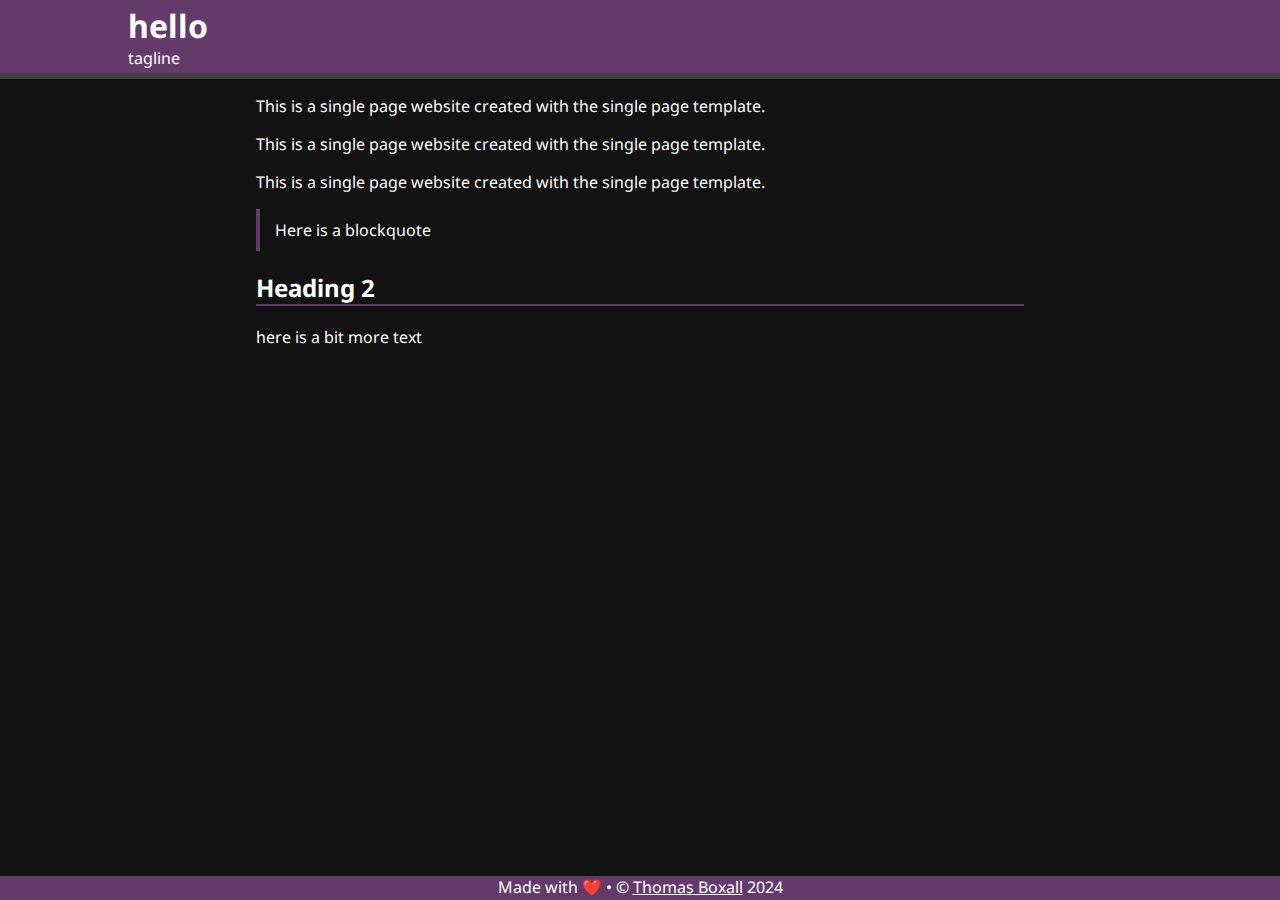
==== development/multi-page.html @ 58f3352c "start workin on global-styles; mult-page and single-page template" ====
<!DOCTYPE html>

<title>Multi-Page Site</title>

<link rel="stylesheet" href="multi-page.css">
<style>
    html{
        --theme-color: #643A6B;
    }
</style>

<header>
    <h1>hello</h1>
    <p class="tagline">tagline</p>
</header>

<main>
    <p>This is a single page website created with the single page template. </p>
    <p>This is a single page website created with the single page template. </p>
    <p>This is a single page website created with the single page template. </p>
    <blockquote>Here is a blockquote</blockquote>

    <h2>Heading 2</h2>
    <p>here is a bit more text</p>
</main>

<footer>
    <p>Made with ❤️  &bull; &copy; <a href="https://thomasboxall.net">Thomas Boxall</a> 2024</p>
</footer>
---- development/multi-page.css ----
/* 
Multi-Page Static Site CSS
Thomas Boxall <contact@thomasboxall.net> (github.com/thomasboxall)
*/

@import 'global-styles.css';

header{
    background-color: var(--theme-color);
    padding-left: 10%;
    padding-bottom: 0.25em;
    padding-top: 0.25em;
    border-bottom: #413F42 6px solid;
}

h1{
    margin: 0px;
}

h2{
    border-bottom: var(--theme-color) 2px solid;
}

.tagline{
    margin: 0px;
}
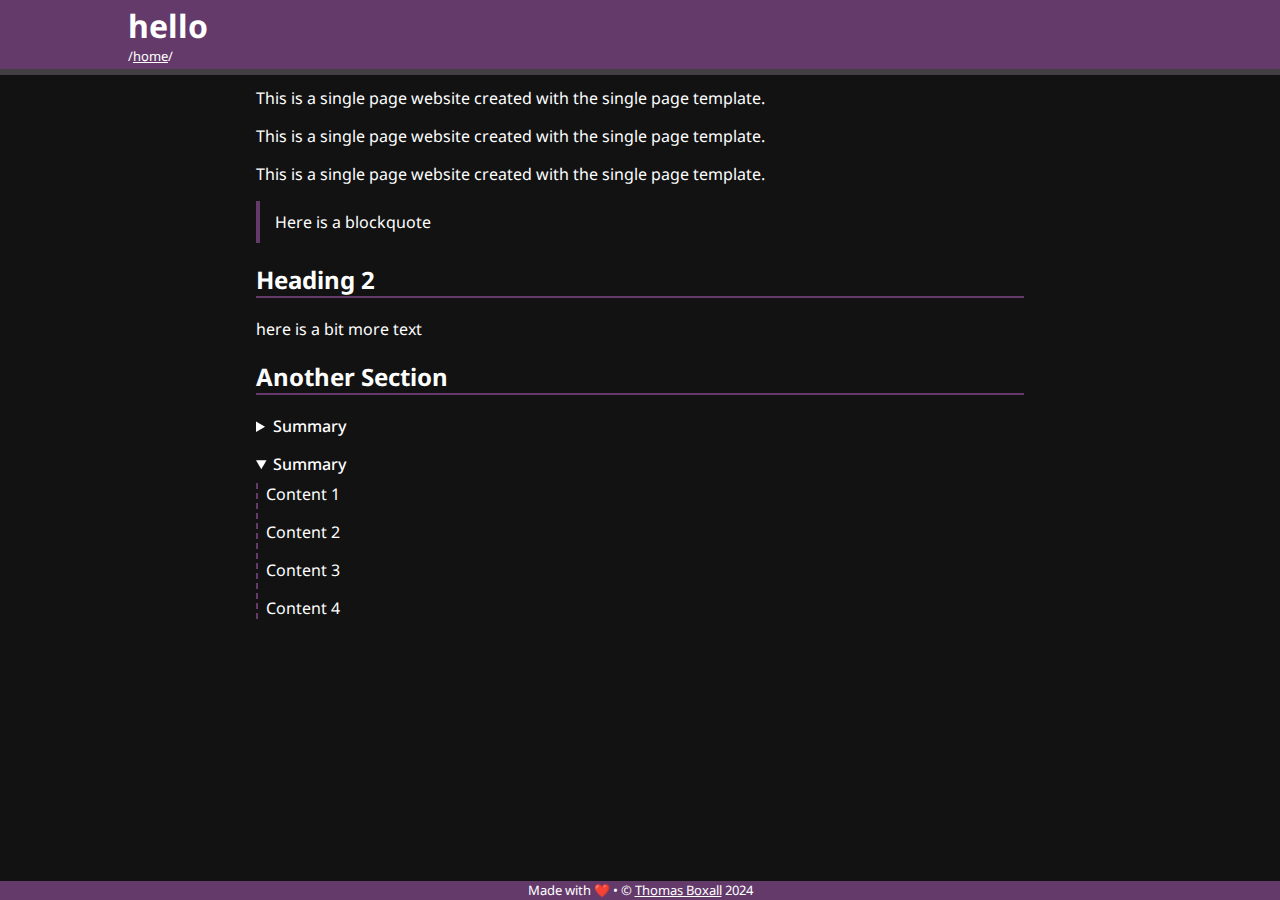
==== commit a5879fba: "more work" ====
--- a/development/multi-page.html
+++ b/development/multi-page.html
@@ -11,7 +11,7 @@
 
 <header>
     <h1>hello</h1>
-    <p class="tagline">tagline</p>
+    <p class="path">/<a href="/">home</a>/</p>
 </header>
 
 <main>
@@ -22,6 +22,27 @@
 
     <h2>Heading 2</h2>
     <p>here is a bit more text</p>
+
+    <h2>Another Section</h2>
+    <details>
+        <summary>Summary</summary>
+        <section>
+            <p>Content 1</p>
+            <p>Content 2</p>
+            <p>Content 3</p>
+            <p>Content 4</p>    
+        </section>
+    </details>
+
+    <details open>
+        <summary>Summary</summary>
+        <section>
+            <p>Content 1</p>
+            <p>Content 2</p>
+            <p>Content 3</p>
+            <p>Content 4</p>    
+        </section>
+    </details>
 </main>
 
 <footer>
--- a/development/multi-page.css
+++ b/development/multi-page.css
@@ -11,6 +11,7 @@
     padding-bottom: 0.25em;
     padding-top: 0.25em;
     border-bottom: #413F42 6px solid;
+    margin-bottom: 0.75em;
 }
 
 h1{
@@ -21,6 +22,7 @@
     border-bottom: var(--theme-color) 2px solid;
 }
 
-.tagline{
+.path{
     margin: 0px;
+    font-size:small;
 }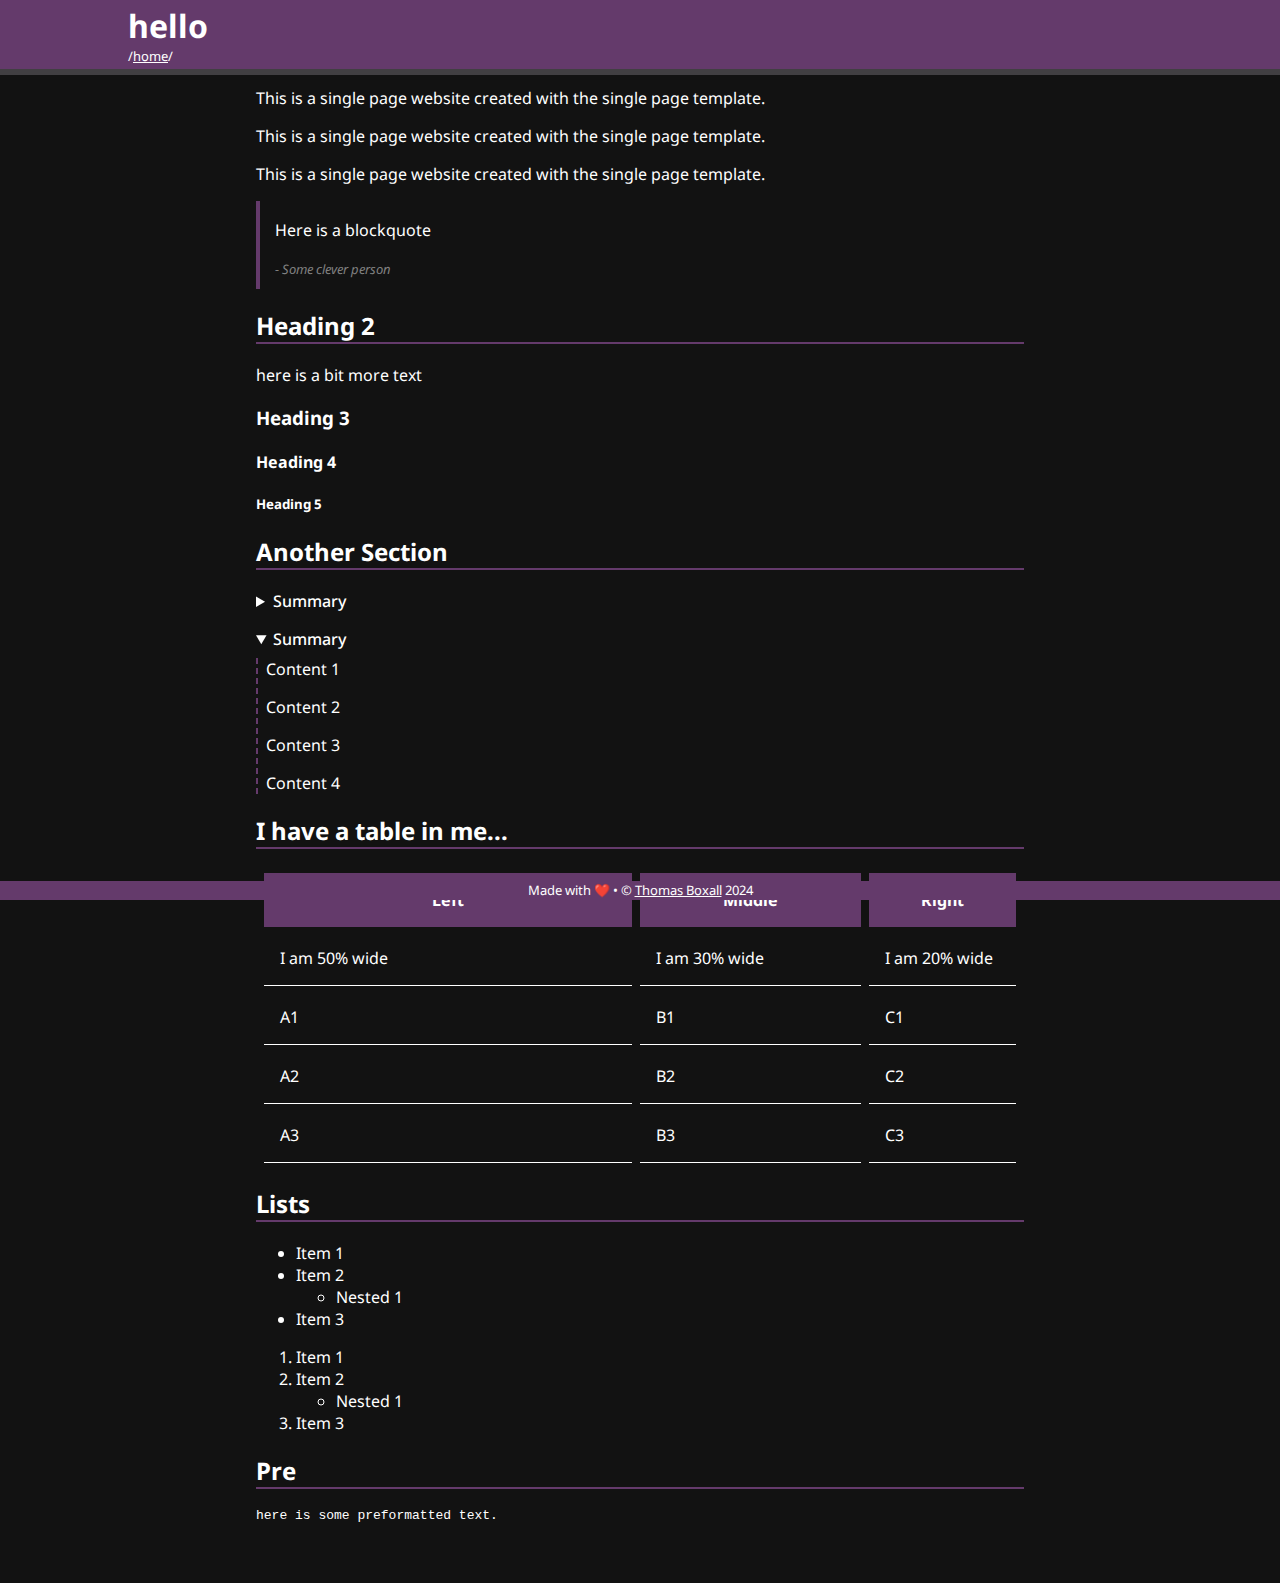
==== commit 1c9ae11e: "add table and some other bits" ====
--- a/development/multi-page.html
+++ b/development/multi-page.html
@@ -18,11 +18,18 @@
     <p>This is a single page website created with the single page template. </p>
     <p>This is a single page website created with the single page template. </p>
     <p>This is a single page website created with the single page template. </p>
-    <blockquote>Here is a blockquote</blockquote>
+    <blockquote>
+        <p>Here is a blockquote</p>
+        <cite>- Some clever person</cite>
+    </blockquote>
+    
 
     <h2>Heading 2</h2>
     <p>here is a bit more text</p>
-
+    <h3>Heading 3</h3>
+    <h4>Heading 4</h4>
+    <h5>Heading 5</h5>
+    
     <h2>Another Section</h2>
     <details>
         <summary>Summary</summary>
@@ -43,6 +50,56 @@
             <p>Content 4</p>    
         </section>
     </details>
+
+    <h2>I have a table in me...</h2>
+
+    <table>
+        <tr>
+            <th width="50%">Left</th>
+            <th width="30%">Middle</th>
+            <th width="20%">Right</th>
+        </tr>
+        <tr>
+            <td>I am 50% wide</td>
+            <td>I am 30% wide</td>
+            <td>I am 20% wide</td>
+        </tr>
+        <tr>
+            <td>A1</td>
+            <td>B1</td>
+            <td>C1</td>
+        </tr>
+            <td>A2</td>
+            <td>B2</td>
+            <td>C2</td>
+        </tr>
+            <td>A3</td>
+            <td>B3</td>
+            <td>C3</td>
+        </tr>
+    </table>
+
+    <h2>Lists</h2>
+    <ul>
+        <li>Item 1</li>
+        <li>Item 2</li>
+        <ul>
+            <li>Nested 1</li>
+        </ul>
+        <li>Item 3</li>
+    </ul>
+    <ol>
+        <li>Item 1</li>
+        <li>Item 2</li>
+        <ul>
+            <li>Nested 1</li>
+        </ul>
+        <li>Item 3</li>
+    </ol>
+    <h2>Pre</h2>
+    <pre>
+here is some preformatted text.
+    </pre>
 </main>
 
 <footer>
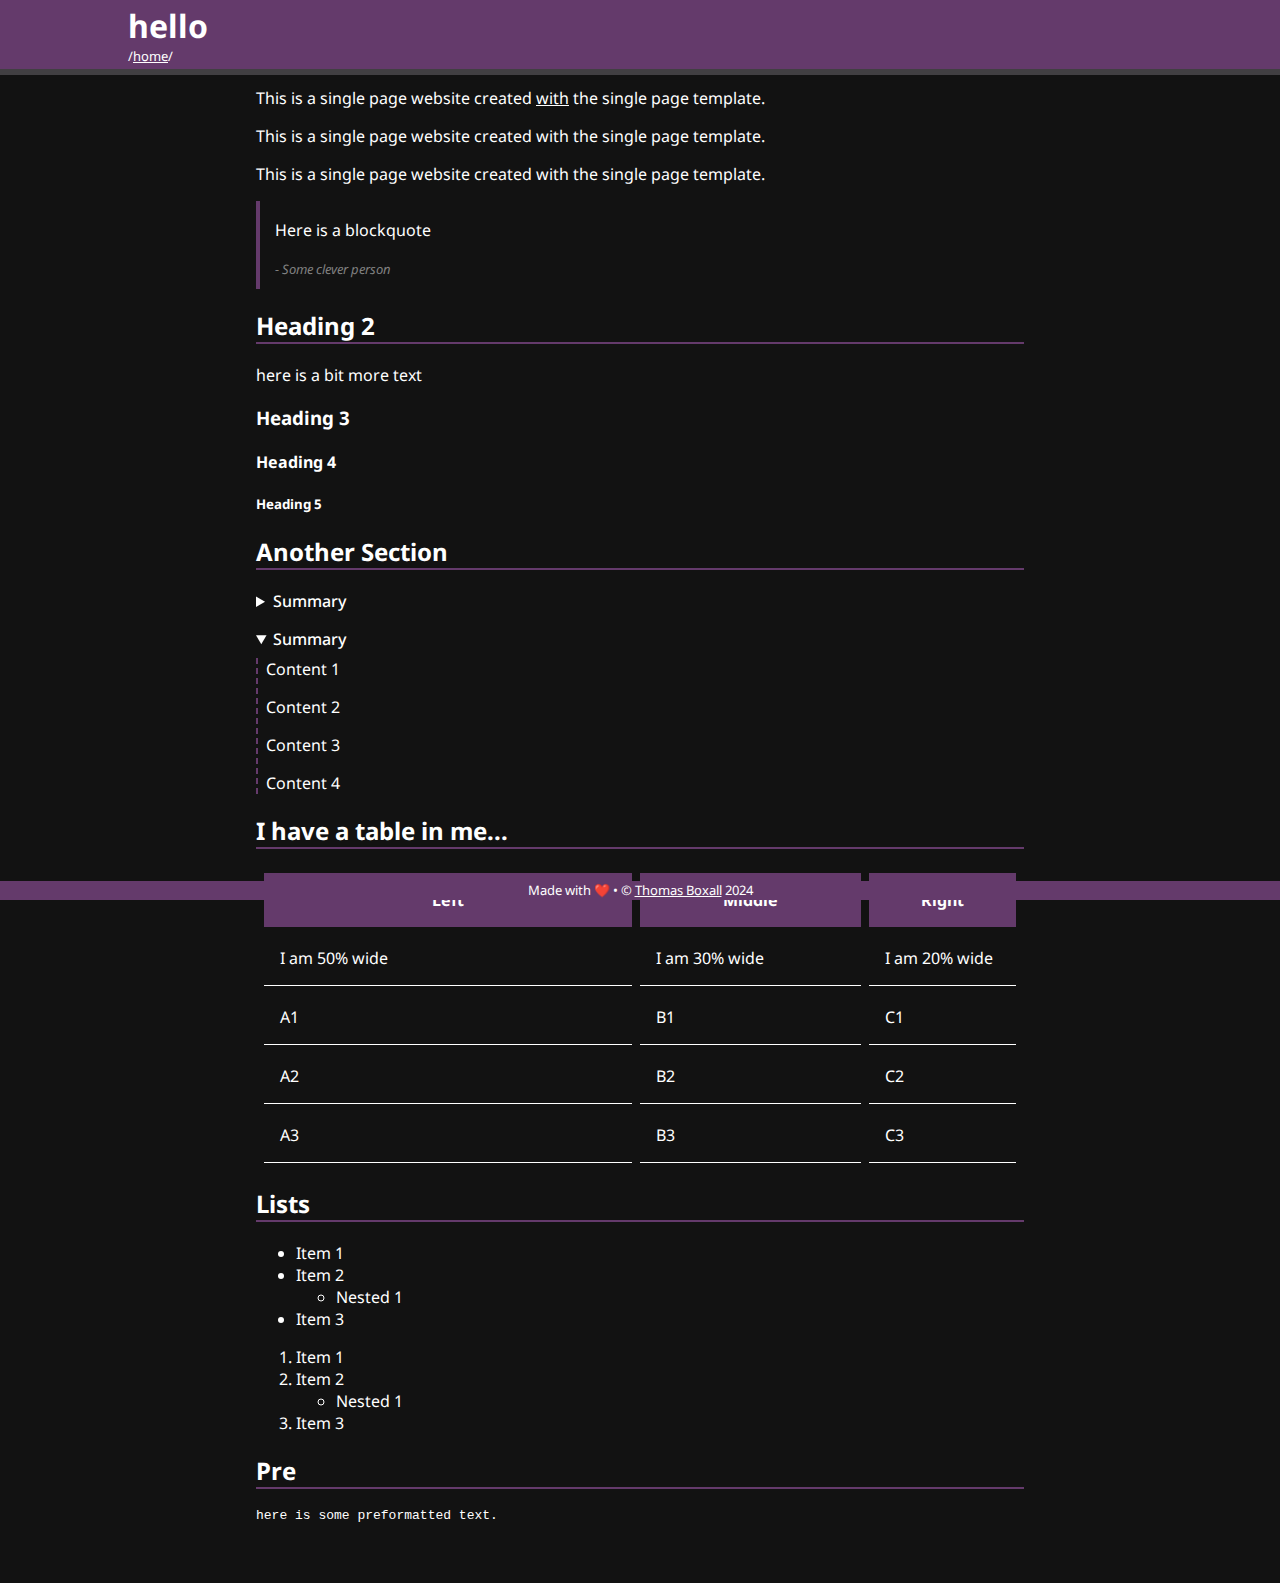
==== commit 6be612cb: "finalise css bits" ====
--- a/development/multi-page.html
+++ b/development/multi-page.html
@@ -1,7 +1,8 @@
 <!DOCTYPE html>
 
 <title>Multi-Page Site</title>
-
+<meta name="viewport" content="width=device-width, initial-scale=1.0">
+<meta charset="UTF-8">
 <link rel="stylesheet" href="multi-page.css">
 <style>
     html{
@@ -15,7 +16,7 @@
 </header>
 
 <main>
-    <p>This is a single page website created with the single page template. </p>
+    <p>This is a single page website created <a href="https://juiceofthecat.com">with</a> the single page template. </p>
     <p>This is a single page website created with the single page template. </p>
     <p>This is a single page website created with the single page template. </p>
     <blockquote>
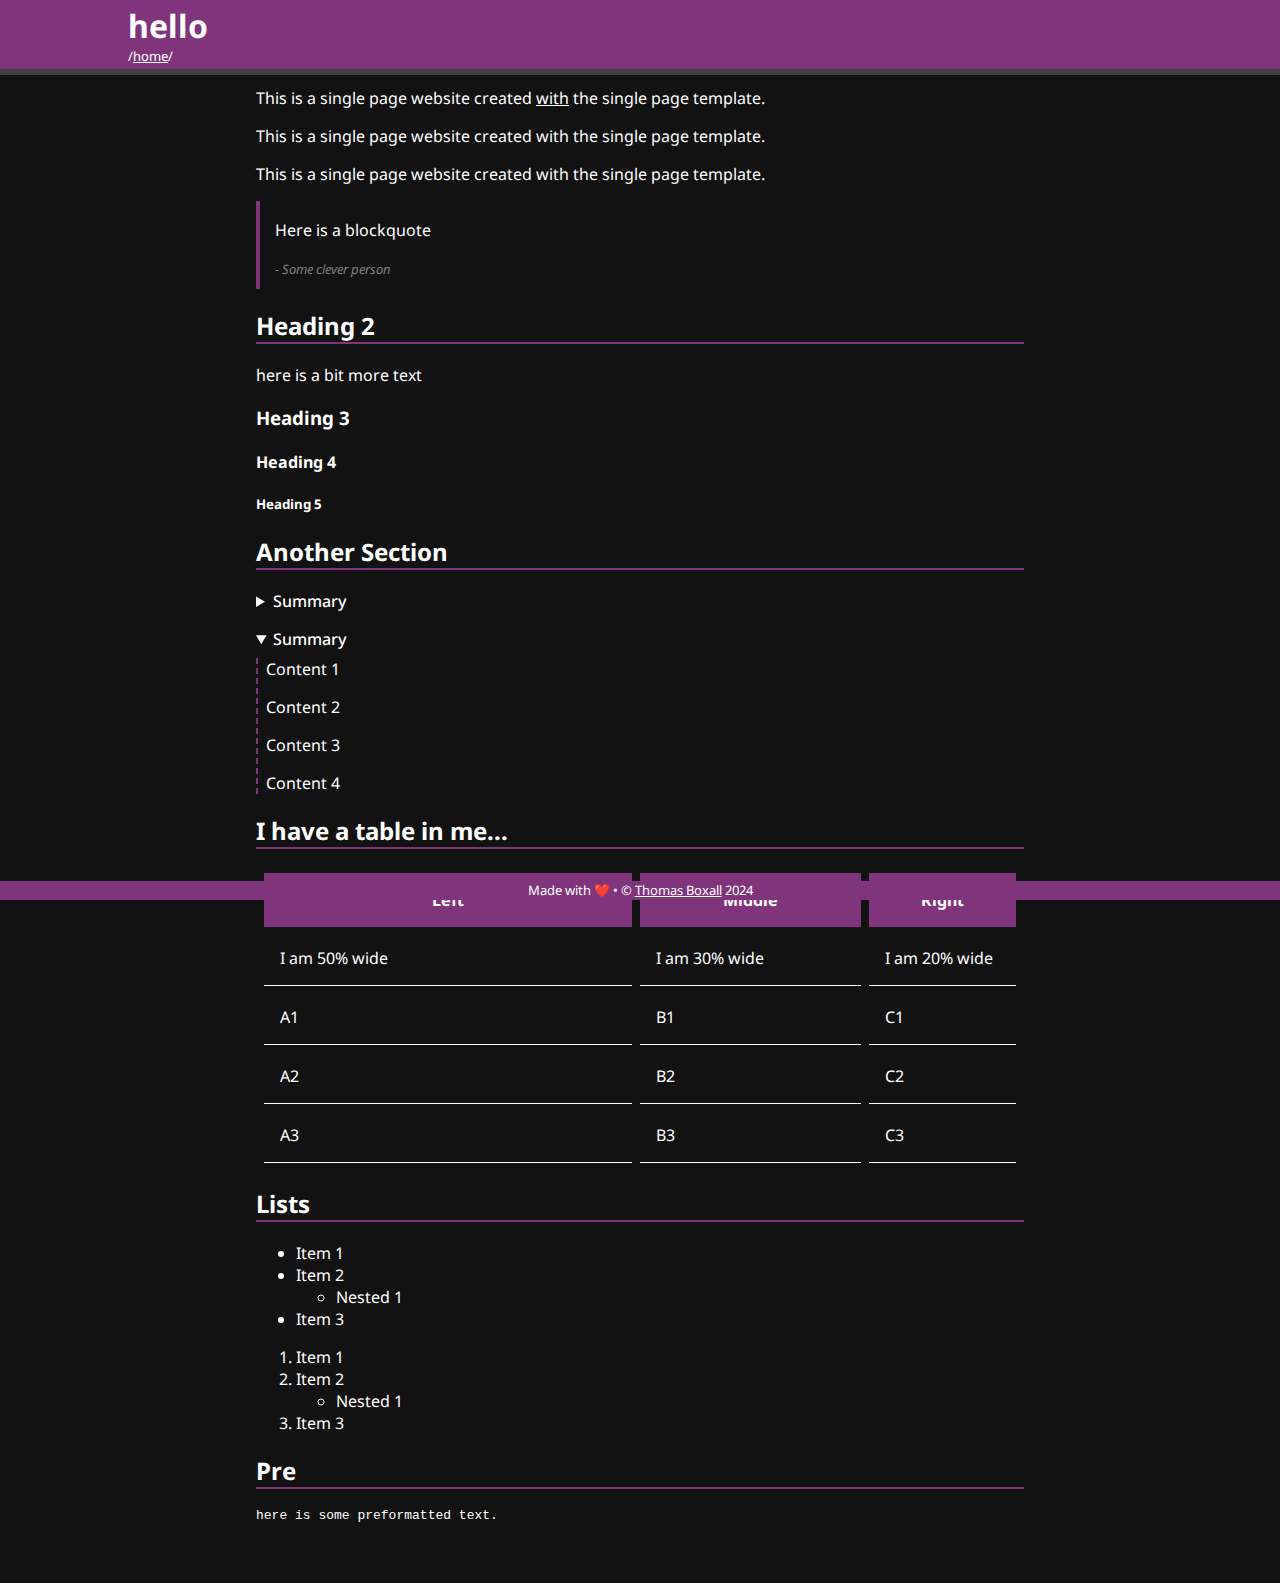
==== commit e5c13bc0: "remove colours.md file as no longer required; add correct colors to the templates; add valid default" ====
--- a/development/multi-page.html
+++ b/development/multi-page.html
@@ -6,7 +6,7 @@
 <link rel="stylesheet" href="multi-page.css">
 <style>
     html{
-        --theme-color: #643A6B;
+        --theme-color: #80347C;
     }
 </style>
 
